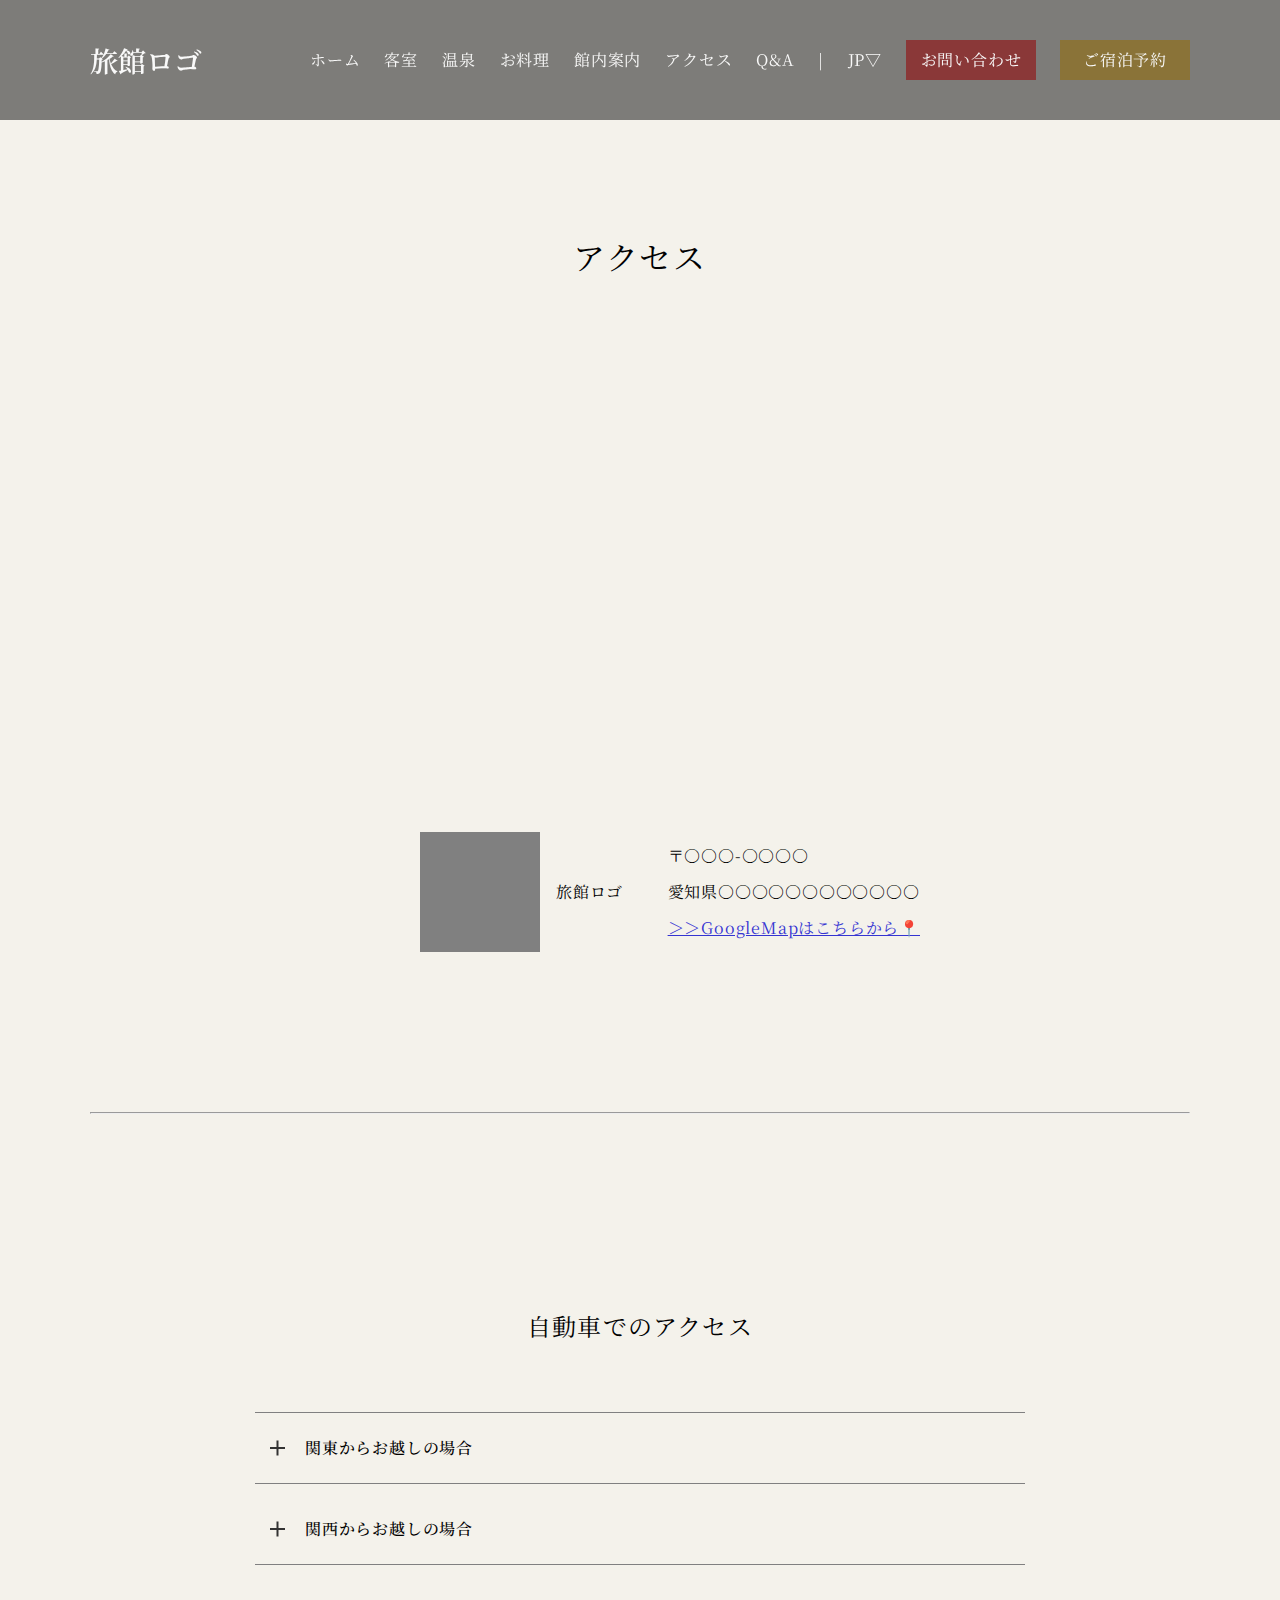
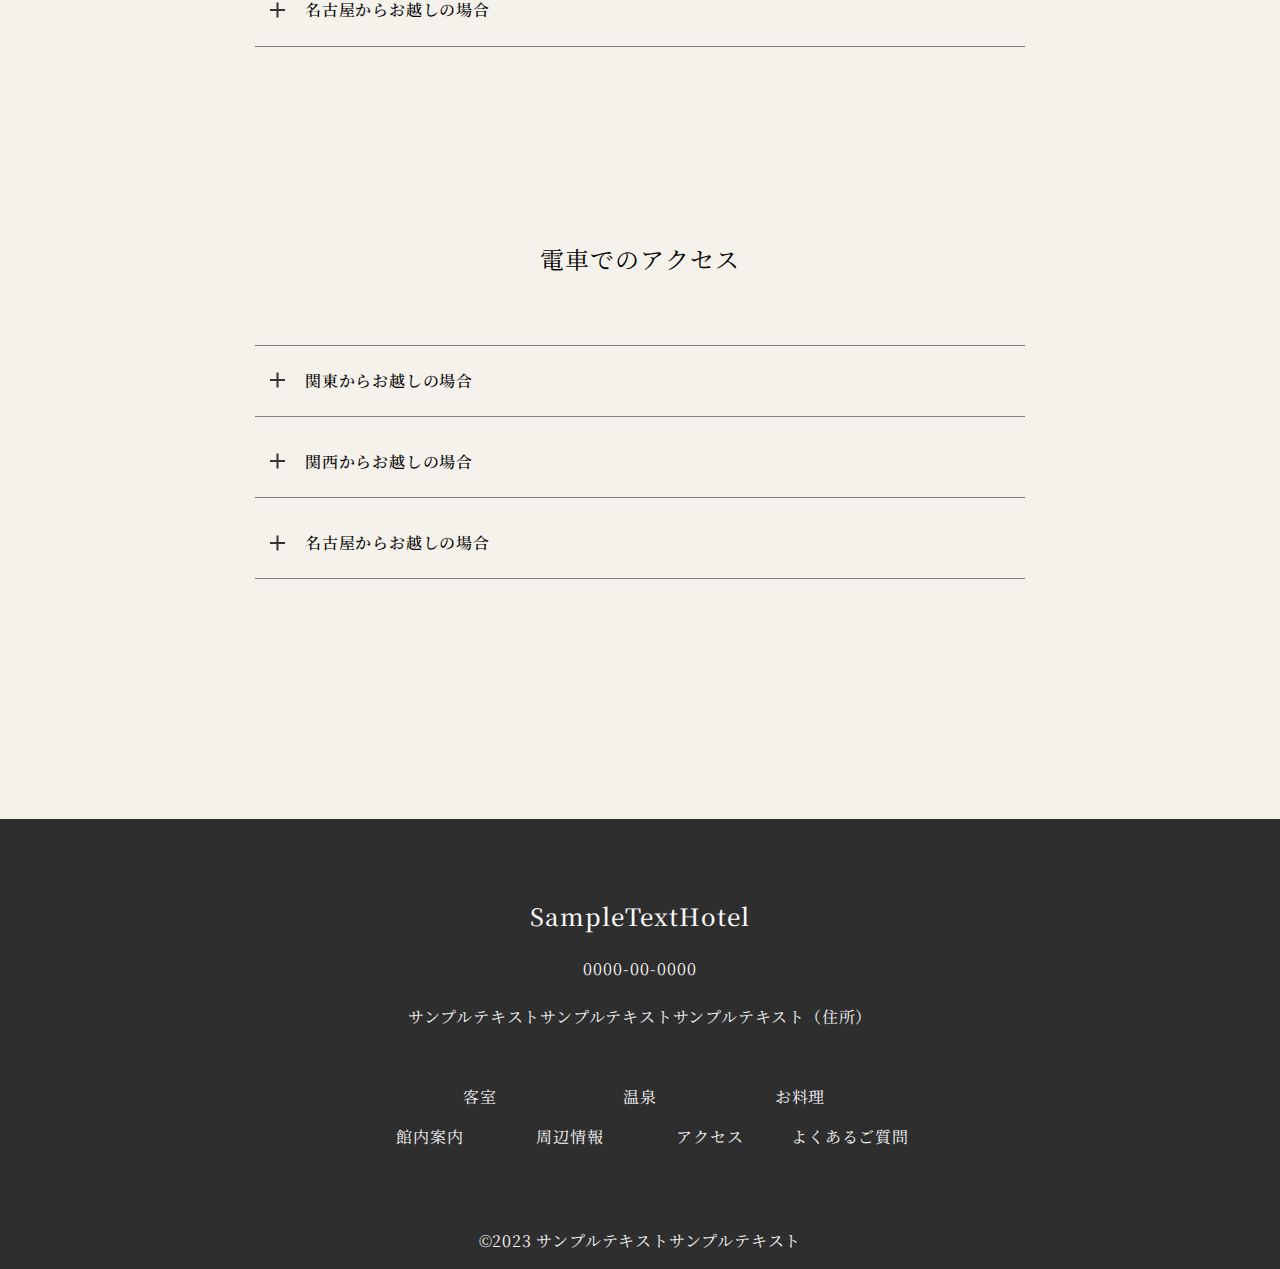
==== pages/access.html @ dd43fd3f "first-commit" ====
<!DOCTYPE html>
<html lang="ja">

<head>
    <meta charset="UTF-8">
    <meta http-equiv="X-UA-Compatible" content="IE=edge">
    <meta name="viewport" content="width=device-width, initial-scale=1.0">
    <title>アクセス</title>
    <link rel="stylesheet" href="../styles/reset.min.css">
    <link rel="stylesheet" href="../styles/style.css">
    <link rel="stylesheet" href="../styles/access.css" />
    <link href="https://fonts.googleapis.com/css?family=Noto+Serif+JP" rel="stylesheet">
</head>

<body>
    <!-- ヘッダー -->
    <header class="header">
        <div class="container">
            <!-- ロゴ -->
            <div class="header__logo">
                <a class="logo" href="../index.html">
                    旅館ロゴ
                </a>
            </div>
            <!-- ナビゲーションバー -->
            <nav class="header__nav">
                <ul class="nav__wrapper">
                    <li class="nav__item"><a href="../index.html">ホーム</a></li>
                    <li class="nav__item"><a href="rooms.html">客室</a></li>
                    <li class="nav__item"><a href="hotspring.html">温泉</a></li>
                    <li class="nav__item"><a href="foods.html">お料理</a></li>
                    <li class="nav__item"><a href="">館内案内</a></li>
                    <li class="nav__item"><a href="access.html">アクセス</a></li>
                    <li class="nav__item"><a href="">Q&A</a></li>
                    <li class=""><a href="#!">|</a></li>
                    <li class="nav__item"><a href="">JP▽</a></li>
                    <li class="header__contact"><a href="">お問い合わせ</a></li>
                    <li class="header__reserve"><a href="">ご宿泊予約</a></li>
                </ul>
            </nav>
        </div>
    </header>

    <div class="access">
        <div class="page__title">
            <h1>アクセス</h1>
        </div>
        <div class="access__map__sample">
            <iframe
                src="https://www.google.com/maps/embed?pb=!1m18!1m12!1m3!1d3261.4289850183573!2d136.88074454999125!3d35.17085906530489!2m3!1f0!2f0!3f0!3m2!1i1024!2i768!4f13.1!3m3!1m2!1s0x600377a4717cd899%3A0xd3e34db56fe4dba5!2z6YeR5pmC6KiI!5e0!3m2!1sja!2sjp!4v1677239403767!5m2!1sja!2sjp"
                width="1536" height="400" style="border:0;" allowfullscreen="" loading="lazy"
                referrerpolicy="no-referrer-when-downgrade"></iframe>
        </div>
        <div class="access__map__detail">
            <div class="access__map__detail__hotel">
                <div class="access__map__detail__logo"></div>
                <p class="access__map__detail__hotelname">
                <p>旅館ロゴ</p>
            </div>
            <div class="access__map__detail__text">
                <p>〒○○○-○○○○</p>
                <p>愛知県○○○○○○○○○○○○</p>
                <p><a class="access__map__link"
                        href="https://www.google.co.jp/maps/place/%E9%87%91%E6%99%82%E8%A8%88/@35.1708591,136.8807499,17z/data=!3m2!4b1!5s0x600376dc5872cb01:0x4ceb5b055da25ba0!4m8!3m7!1s0x600377a4717cd899:0xd3e34db56fe4dba5!5m1!1s2018-10-31!8m2!3d35.1708547!4d136.8829386!16s%2Fg%2F11ptr5n2pp">＞＞GoogleMapはこちらから📍</a>
                </p>
            </div>
        </div>
        <hr class="access__line">

        <div class="access__box">
            <h2 class="access__box__title">自動車でのアクセス</h2>
            <ul class="access__box__accordion">
                <li>
                    <section>
                        <p class="p__title access__box__accordion__title">関東からお越しの場合</p>
                        <div class="access__box__accordion__box">
                            <p>〇〇インターから〇〇インターまで約〇〇分<br>〇〇インターから〇〇インターまで約〇〇分<br>〇〇インターからサンプルテキストホテルまで〇〇分</p>
                        </div>
                    </section>
                </li>
                <li>
                    <section>
                        <p class="p__title access__box__accordion__title">関西からお越しの場合</p>
                        <div class="access__box__accordion__box">
                            <p>〇〇インターから〇〇インターまで約〇〇分<br>〇〇インターから〇〇インターまで約〇〇分<br>〇〇インターからサンプルテキストホテルまで〇〇分</p>
                        </div>
                    </section>
                </li>
                <li>
                    <section>
                        <p class="p__title access__box__accordion__title">名古屋からお越しの場合</p>
                        <div class="access__box__accordion__box">
                            <p>〇〇インターから〇〇インターまで約〇〇分<br>〇〇インターからサンプルテキストホテルまで〇〇分</p>
                        </div>
                    </section>
                </li>
            </ul>
        </div>

        <div class="access__box">
            <h2 class="access__box__title">電車でのアクセス</h2>
            <ul class="access__box__accordion">
                <li>
                    <section>
                        <p class="p__title access__box__accordion__title">関東からお越しの場合</p>
                        <div class="access__box__accordion__box">
                            <p>〇〇駅から〇〇駅まで約〇〇分<br>〇〇駅から〇〇駅まで約〇〇分<br>〇〇駅からサンプルテキストホテルまで〇〇分</p>
                        </div>
                    </section>
                </li>
                <li>
                    <section>
                        <p class="p__title access__box__accordion__title">関西からお越しの場合</p>
                        <div class="access__box__accordion__box">
                            <p>〇〇駅から〇〇駅まで約〇〇分<br>〇〇駅から〇〇駅まで約〇〇分<br>〇〇駅からサンプルテキストホテルまで〇〇分</p>
                        </div>
                    </section>
                </li>
                <li>
                    <section>
                        <p class="p__title access__box__accordion__title">名古屋からお越しの場合</p>
                        <div class="access__box__accordion__box">
                            <p>〇〇駅から〇〇駅まで約〇〇分<br>〇〇駅からサンプルテキストホテルまで〇〇分</p>
                        </div>
                    </section>
                </li>
            </ul>
        </div>
    </div>
    <div class="footer">
        <div>
            <p class="footer__titile">SampleTextHotel</p>
            <p class="footer__sub1">0000-00-0000</p>
            <p class="footer__sub2">サンプルテキストサンプルテキストサンプルテキスト（住所）</p>
        </div>
        <div class="footer__list">
            <ul class="footer__nav__wrapper">
                <li class="footer__nav__item"><a href="#">客室</a></li>
                <li class="footer__nav__item"><a href="#">温泉</a></li>
                <li class="footer__nav__item"><a href="#">お料理</a></li>
                <li class="footer__nav__item"><a href="#">館内案内</a></li>
                <li class="footer__nav__item"><a href="#">周辺情報</a></li>
                <li class="footer__nav__item"><a href="#">アクセス</a></li>
                <li class="footer__nav__item"><a href="#">よくあるご質問</a></li>
            </ul>
        </div>
        <div class="copyright">
            <p>©︎2023 サンプルテキストサンプルテキスト</p>
        </div>
    </div>

    <script src="https://code.jquery.com/jquery-3.4.1.min.js"
        integrity="sha256-CSXorXvZcTkaix6Yvo6HppcZGetbYMGWSFlBw8HfCJo=" crossorigin="anonymous"></script>
    <script src="../js/access.js"></script>
</body>

</html>
---- styles/style.css ----
@charset "UTF-8";
@import url("https://fonts.googleapis.com/css2?family=Roboto:wght@400;700&display=swap");

body {
  font-family: 'Noto Serif JP';
  background: #F4F2EB;
}

a {
  font-size: 16px;
  letter-spacing: 0.05em;
  text-decoration: none;
  color: #060606;
}

html {
  -webkit-font-smoothing: antialiased;
  -moz-osx-font-smoothing: grayscale;
}

h1 {
  font-size: 32px;
  letter-spacing: 0.05em;
}

h2 {
  font-size: 24px;
  letter-spacing: 0.05em;
}

h3 {
  font-size: 18px;
  letter-spacing: 0.05em;
}

p {
  font-size: 16px;
  letter-spacing: 0.05em;
  line-height: 1.5;
}

.p__title {
  font-weight: 500;
}

/* ヘッダー */
.header {
  position: fixed;
  top: 0;
  left: 0;
  height: 120px;
  width: 100%;
  color: #f9f9f9;
  background: rgba(0, 0, 0, 0.488);
  z-index: 1000;
}

.container {
  width: 1100px;
  height: 120px;
  display: flex;
  align-items: center;
  justify-content: space-between;
  margin: 0 auto;
}

/* ロゴ */
.header__logo .logo {
  letter-spacing: 0;
  display: block;
  color: #f9f9f9;
  font-size: 28px;
  font-weight: 600;
}

/* リストナビ <ul> */
.nav__wrapper {
  display: flex;
  align-items: center;
  padding-left: 0;
}

.nav__wrapper li {
  list-style: none;
}

.nav__wrapper > li + li {
  margin-left: 24px;
}

.nav__wrapper a {
  color: #f9f9f9;
}

.nav__item a:hover {
  color: #AFA3A7;
}

.nav__wrapper .header__contact {
  display: flex;
  align-items: center;
  justify-content: center;
  height: 40px;
  width: 130px;
  background: #8A3838;
  position: relative;
}

.nav__wrapper .header__contact:hover {
  background: #7c3b3b;
}

.nav__wrapper .header__reserve {
  display: flex;
  align-items: center;
  justify-content: center;
  height: 40px;
  width: 130px;
  background: #8A7338;
  position: relative;
}

.nav__wrapper .header__reserve:hover {
  background: #7e7150;
}

.backimg img {
  z-index: -1;
  height: 100%;
  width: 100%;
  object-fit:cover;
}


/* fvテキスト */
.fv__text {
  position: absolute;
  top: 700px;
  left: 10%;
  padding: 0;
  margin: 0;
  color: #f9f9f9;
}

.fv__phonenumber {
  font-weight: 600;
  padding-top: 15px;
  padding-bottom: 15px;
  padding-left: 44px;
  background-image: url(file:///Users/souaurata/Workspace/Website/images/phoneicon.png);
  background-position: left center;
  background-size: 30px 30px;
  background-repeat: no-repeat;
  margin-left: 12px;
}

.fv__phonenumber span {
  margin: 2px;
}

.fv__text p {
  font-size: 20px;
  font-weight: 600;
}

/* スクロールダウン */
.scrolldown4 {
  /*描画位置※位置は適宜調整してください*/
  position: absolute;
  bottom: 1%;
  right: 50%;
  /*矢印の動き1秒かけて永遠にループ*/
  animation: arrowmove 1s ease-in-out infinite;
}

.scrolldown5 {
  /*描画位置※位置は適宜調整してください*/
  position: absolute;
  bottom: 1%;
  right: 50%;
  /*矢印の動き1秒かけて永遠にループ*/
  animation: arrowmove 1s ease-in-out infinite;
}

.scrolldown6 {
  /*描画位置※位置は適宜調整してください*/
  position: absolute;
  bottom: 1%;
  right: 50%;
  /*矢印の動き1秒かけて永遠にループ*/
  animation: arrowmove 1s ease-in-out infinite;
}

/*下からの距離が変化して全体が下→上→下に動く*/
@keyframes arrowmove {
  0% {
    bottom: 1%;
  }

  50% {
    bottom: 3%;
  }

  100% {
    bottom: 1%;
  }
}

/*Scrollテキストの描写*/
.scrolldown4 span {
  /*描画位置*/
  position: absolute;
  left: -30px;
  bottom: 40px;
  /*テキストの形状*/
  color: #eee;
  font-size: 1.2rem;
  letter-spacing: 0.05em;
}


/* 矢印の描写 */
.scrolldown4:before {
  content: "";
  /*描画位置*/
  position: absolute;
  bottom: -20px;
  right: -13.8px;
  /*矢印の形状*/
  width: 2px;
  height: 28px;
  background: #eee;
  transform: skewX(-45deg);
}

.scrolldown4:after {
  content: "";
  /*描画位置*/
  position: absolute;
  bottom: -20px;
  right: 13.8px;
  /*矢印の形状*/
  width: 2px;
  height: 28px;
  background: #eee;
  transform: skewX(45deg);
}

.scrolldown5:before {
  content: "";
  /*描画位置*/
  position: absolute;
  bottom: -40px;
  right: -13.8px;
  /*矢印の形状*/
  width: 2px;
  height: 28px;
  background: #eee;
  transform: skewX(-45deg);
}

.scrolldown5:after {
  content: "";
  /*描画位置*/
  position: absolute;
  bottom: -40px;
  right: 13.8px;
  /*矢印の形状*/
  width: 2px;
  height: 28px;
  background: #eee;
  transform: skewX(45deg);
}

.scrolldown6:before {
  content: "";
  /*描画位置*/
  position: absolute;
  bottom: -60px;
  right: -13.8px;
  /*矢印の形状*/
  width: 2px;
  height: 28px;
  background: #eee;
  transform: skewX(-45deg);
}

.scrolldown6:after {
  content: "";
  /*描画位置*/
  position: absolute;
  bottom: -60px;
  right: 13.8px;
  /*矢印の形状*/
  width: 2px;
  height: 28px;
  background: #eee;
  transform: skewX(45deg);
}


/* news&topic */
.news {
  width: 1100px;
  margin: 0 auto;
}

.news__subtitle {
  font-size: 26px;
  font-weight: 550;
  text-align:left;
  margin: 56px 0 32px;
  color: #8A7338;
}

.news__subtitle .sub__title {
  font-size: 16px;
  font-weight: 500;
  margin-left: 2%;
}

.news__list__item {
  padding: 18px 32px;
  border-bottom: 1px solid #E6E6E6;
}

.news__list__item:first-child {
  border-top: 1px solid #E6E6E6;
}

.news__list__item a {
  position: relative;
  display: flex;
  align-items: center;
}

.news__list__item:hover {
  background-color: #f3f3f3;
}

.news__item {
  background: #B49954;
  width: 6em;
  height: 2em;
  /* 親要素の文字サイズを基準 */
  text-align: center;
  margin-left: 20px;
  margin-right: 20px;
  color: #f9f9f9;
  line-height: 2em;
}

.news__item__time {
  font-size: 14px;
  margin-left: 24px;
  margin-top: 2px;
}

.news__arrow {
  width: 36px;
  height: 1px;
  background: #707070;
  position: absolute;
  top: 50%;
  right: 0;
}

.news__arrow::after {
  content: "";
  display: block;
  width: 10px;
  height: 1px;
  background: #707070;
  transform: rotate(45deg);
  position: absolute;
  right: -2px;
  bottom: 3px;
}

@media screen and (max-width: 1024px) {
  .news__list__item a {
    display: block;
  }
}

@media screen and (max-width: 769px) {
  .news__list__item a {
    font-size: 14px;
  }


}

@media screen and (max-width: 480px) {
  .news__arrow {
    display: none;
  }

  .news__list__item a {
    padding-right: 0;
  }
}

/* 詳しく見るボタン */
.news__morebutton a {
  display: flex;
  justify-content: center;
  align-items: center;
  position: relative;
  margin: 16px auto 0;
  padding: 1.4em 2em;
  width: 160px;
  color: #f9f9f9;
  font-weight: 500;
  background-color: #363636;
  transition: 0.3s;
}

.news__morebutton a::before {
  content: '';
  position: absolute;
  bottom: -7px;
  right: -7px;
  width: 100%;
  height: 2px;
  background-color: #363636;
  transition: 0.2s ease 0s;
}

.news__morebutton a::after {
  content: '';
  position: absolute;
  top: 7px;
  right: -7px;
  width: 2px;
  height: 100%;
  background-color: #363636;
  transition: 0.2s ease 0.2s;
}

.news__morebutton a:hover::before {
  width: 0%;
}

.news__morebutton a:hover::after {
  height: 0%;
}

.news__morebutton a:hover {
  text-decoration: none;
  background-color: #B49954;
}


/* コロナウイルス対策に関して */
.corona {
  width: 1100px;
  margin: 280px auto;
}

.corona__title {
  position: relative;
  bottom: -40px;
  width: fit-content;
  color: #f9f9f9;
  background-color: #363636;
  padding: 0.8em;
  margin: 0 auto;
}

.corona__nav__wrapper {
  width: 1000px;
  padding: 64px 50px 40px;
  display: flex;
  justify-content: center;
  margin: 0 auto;
  background-color: #8A7338;
}

.corona__nav__item {
  color: #f9f9f9;
  width: 200px;
  padding: 0 24px;
}

.corona__item__img img {
  width: 200px;
}

.corona__item__name {
  padding: 1em 0;
  text-align: center;
  font-weight: 600;
}

/* ホテルアバウト */
.hotelabout {
  display: flex;
  background-image: url(../images/julia-koizumi-NOSuEGrC5JU-unsplash.jpg);
  background-position: center center;
  background-repeat: no-repeat;
  background-size: cover;
  position: relative;
  width: 100%;
  height: 700px;
  object-fit: cover;
  align-items: center;
  justify-content: center;
  margin-bottom: 280px;
}

.hotelabout::before {
  content: '';
  background-color: rgba(0, 0, 0, 0.384);
  position: absolute;
  top: 0;
  right: 0;
  bottom: 0;
  left: 0;
}

.hotelabout__box {
  position: relative;
  color: #f9f9f9;
  text-align: center;
}

.hotelabout__box p {
  margin-top: 80px;
  margin-bottom: 50px;
  font-size: 20px;
  line-height: 2em;
}


/* 客室、温泉、料理 */
.others__a {
  width: 1100px;
  margin: 0 auto 280px;
}

.link__box {
  display: flex;
  width: 950px;
  height: 450px;
  margin-bottom: 200px;
}

.link__box:nth-child(2) {
  margin: 0 0 200px auto;
}

.slider__list {
  width: 70%;
  height: 480px;
  margin: 0 auto;
}

.slider__item {
  object-fit: cover;
}

/*--------画像サイズ調整---------*/
.slider__item img {
  width: 100%;
  height: 450px;
}

.slider__tx {
  display: flex;
  flex-direction: column;
  width: 30%;
  background-color: #AFA3A7;
  color: #f9f9f9;
  padding: 80px 70px;
  justify-content: space-between;
}

.slider__tx__title {
  font-weight: 600;
}

/* .slider__tx__sub {
  padding: 40px 50px 50px;
} */

.slider__tx__button {
  text-align: right;
}

.slider__tx__button a {
  margin: 0 0 0 auto;
  display: flex;
  justify-content: space-between;
  align-items: center;
  position: relative;
  padding: 1.3em 2em;
  font-weight: 500;
  width: 140px;
  color: #363636;
  background-color: #f9f9f9;
  transition: 0.3s;
}

.slider__tx__more {
  padding-right: 50px;
}

/* 矢印上の線 */
.slider__tx__button a::before {
  content: '';
  position: absolute;
  top: 50%;
  right: 0.8em;
  transform: rotate(45deg);
  width: 16px;
  height: 1.5px;
  background-color: #707070;
  transition: 0.3s;
}

/* 矢印下の線 */
.slider__tx__button a::after {
  content: '';
  position: absolute;
  top: 60%;
  right: 1em;
  width: 48px;
  height: 1.2px;
  background-color: #707070;
  transition: 0.3s;
}

.slider__tx__button a:hover {
  text-decoration: none;
  background-color: #e0e0e0;
}

.slider__tx__button a:hover::before,
.slider__tx__button a:hover::after {
  right: 0.5em;
}

/*-----------height調整----------*/
.slick-slide {
  height: auto !important;
}

/*-----------矢印表示----------*/
.slick-next {
  right: 30px !important;
}

.slick-prev {
  left: 20px !important;
}

.slick-arrow {
  z-index: 2 !important;
}

.slider02 {
  position: relative;
  overflow: hidden;
  width: 850px;
  margin-bottom: 200px;
  margin-left: 120px;
}

.slider03 {
  position: relative;
  overflow: hidden;
  width: 850px;
}


/* その他 */
.others__b {
  width: 1100px;
  margin: 0 auto;
  display: flex;
  justify-content: space-between;
}

.other {
  display: flex;
  flex-direction: column;
  justify-content: center;
  align-items: center;
  width: 440px;
  height: 680px;
  background-color: #707070;
  outline: 1px solid #ffffff;
  outline-offset: -12px;
  object-fit: cover;
}

.other:nth-child(1) {
  position: relative;
  background-image: url(../images/category2/background_img/amy-vann-Vv_uKfiWCE8-unsplash.jpg);
  background-position: center center;
  background-repeat: no-repeat;
  background-size: cover;
  object-fit: cover;
}

.other:nth-child(1)::before {
  content: '';
  background-color: rgba(0, 0, 0, 0.384);
  position: absolute;
  top: 0;
  right: 0;
  bottom: 0;
  left: 0;
}

.other:nth-child(2) {
  position: relative;
  background-image: url(../images/category2/background_img/anna-bielan-l6QU5SHinP8-unsplash.jpg);
  background-position: center center;
  background-repeat: no-repeat;
  background-size: cover;
  object-fit: cover;
}

.other:nth-child(2)::before {
  content: '';
  background-color: rgba(0, 0, 0, 0.384);
  position: absolute;
  top: 0;
  right: 0;
  bottom: 0;
  left: 0;
}

.other:nth-child(3) {
  position: relative;
  background-image: url(../images/category2/background_img/dmitry-ganin-nMxNu3z9otE-unsplash.jpg);
  background-position: center center;
  background-repeat: no-repeat;
  background-size: cover;
  object-fit: cover;
}

.other:nth-child(3)::before {
  content: '';
  background-color: rgba(0, 0, 0, 0.384);
  position: absolute;
  top: 0;
  right: 0;
  bottom: 0;
  left: 0;
}

.other__inner {
  position: relative;
  padding: 0 80px;
}

.other__img {
  margin-top: 110px;
  margin-bottom: 4px;
  width: auto;
  text-align: center;
}

.other__img__1 {
  margin-left: 10px;
}

.other__title {
  text-align: center;
  margin-bottom: 32px;
  font-size: 28px;
  color: #f9f9f9;
}

.other__sub {
  text-align: center;
  color: #f9f9f9;
}


/* その他ボタン */
.other__btn {
  width: max-content;
  margin: 0 auto;
  padding-top: 70px;
}

.other__btn a {
  width: 90px;
  height: 90px;
  color: #f9f9f9;
  border: 1px solid #f9f9f979;
  border-radius: 50%;
  display: flex;
  justify-content: center;
  align-items: center;
  position: relative;
  z-index: 0;
}

.other__btn a::after {
  content: "";
  display: inline-block;
  width: 100%;
  height: 100%;
  border-radius: 50%;
  position: absolute;
  top: 0;
  left: 0;
  z-index: -1;
  transition: all .5s;
  transform: scale(.3);
}

.other__btn a:hover {
  color: #060606;
}

.other__btn a:hover::after {
  background: #f9f9f979;
  transform: scale(1);
}


/* フッター */
.footer {
  margin-top: 240px;
  width: 100%;
  height: 450px;
  background-color: #2E2E2E;
  color: #f9f9f9;
  text-align: center;
}

.footer__nav__wrapper {
  justify-content: center;
  padding-left: 0;
  display: flex;
  flex-wrap: wrap;
}

.footer__nav__wrapper li {
  display: block;
}

.footer__nav__item {
  padding-bottom: 24px;
}

.footer__nav__item a {
  color: #f9f9f9;
}

.footer__titile {
  padding: 80px 0 24px;
  font-weight: 500;
  font-size: 24px;
  line-height: 34px;
  text-align: center;
}

.footer__sub1 {
  padding-bottom: 24px;
  font-size: 16px;
  /* ボックスの高さと同一 */
  letter-spacing: 0.06em;
}

.footer__sub2 {
  padding-bottom: 60px;
  font-size: 16px;
}

.footer__list {
  margin: auto;
  width: 600px;
  padding-bottom: 60px;
}

.footer__nav__item:nth-child(1) {
  width: 160px;
}
.footer__nav__item:nth-child(2) {
  width: 160px;
}
.footer__nav__item:nth-child(3) {
  width: 160px;
}
.footer__nav__item:nth-child(4) {
  width: 140px;
}
.footer__nav__item:nth-child(5) {
  width: 140px;
}
.footer__nav__item:nth-child(6) {
  width: 140px;
}
.footer__nav__item:nth-child(7) {
  width: 140px;
}


/* ページ同一設定 */
.page__title {
  text-align: center;
  margin: 240px 0 80px;
}
---- styles/access.css ----
@charset "UTF-8";

body {
  background: #F4F2EB;
}

.access {
  width: 1100px;
  margin: 0 auto;
}

.access__map__sample {
  width: 1100px;
  height: 400px;
  margin-bottom: 80px;
}

.access__map__sample iframe{
  width: 1100px;
}

.access__map__detail {
  width: 500px;
  margin: 0 30% 160px;
  justify-content: space-between;
  display: flex;
  align-items: center;
}

.access__map__detail__hotel {
  display: flex;
  align-items: center;
}

.access__map__detail__logo {
  width: 120px;
  height: 120px;
  background-color: gray;
  margin-right: 16px;
}

.access__map__detail__hotelname {
  text-align: center;
}

.access__map__detail__text {
  height: 120px;
  display: flex;
  flex-direction: column;
  justify-content: space-evenly;
}

.access__map__link {
  color: rgb(52, 52, 210);
  text-decoration: underline;
}

.access__map__link:hover {
  filter: brightness(50%);
}

.access__line {
  margin-bottom: 200px;
}

.access__box {
  margin-bottom: 200px;
}

.access__box:nth-child(2) {
  margin-bottom: 240px;
}

.access__box__title {
  padding-bottom: 64px;
  text-align: center;
}


/* 自動車でのアクセス方法 */
.access__box__accordion {
  list-style: none;
  width: 70%;
  max-width: 1080px;
  margin: 0 auto;
}

.access__box__accordion li {
  border-bottom: 1px solid gray;
  margin: 10px 0;
}

.access__box__accordion li:first-child {
  border-top: 1px solid gray;
}

.access__box__accordion__title {
  position: relative;
  cursor: pointer;
  padding: 3% 3% 3% 50px;
  transition: all.5s ease;
}

/*アイコンの＋と×*/
.access__box__accordion__title::before,
.access__box__accordion__title::after {
  position: absolute;
  content: '';
  width: 15px;
  height: 2px;
  background-color: #333;
}

.access__box__accordion__title::before {
  top: 48%;
  left: 15px;
  transform: rotate(0deg);
}

.access__box__accordion__title::after {
  top: 48%;
  left: 15px;
  transform: rotate(90deg);
}

/*　closeというクラスがついたら形状変化　*/
.access__box__accordion__title.close::before {
  transform: rotate(45deg);
}

.access__box__accordion__title.close::after {
  transform: rotate(-45deg);
}

/*アコーディオンで現れるエリア*/
.access__box__accordion__box {
  display: none;
  /*はじめは非表示*/
  background: #f3f3f3;
  margin: 0 3% 3% 3%;
  padding: 3%;
}
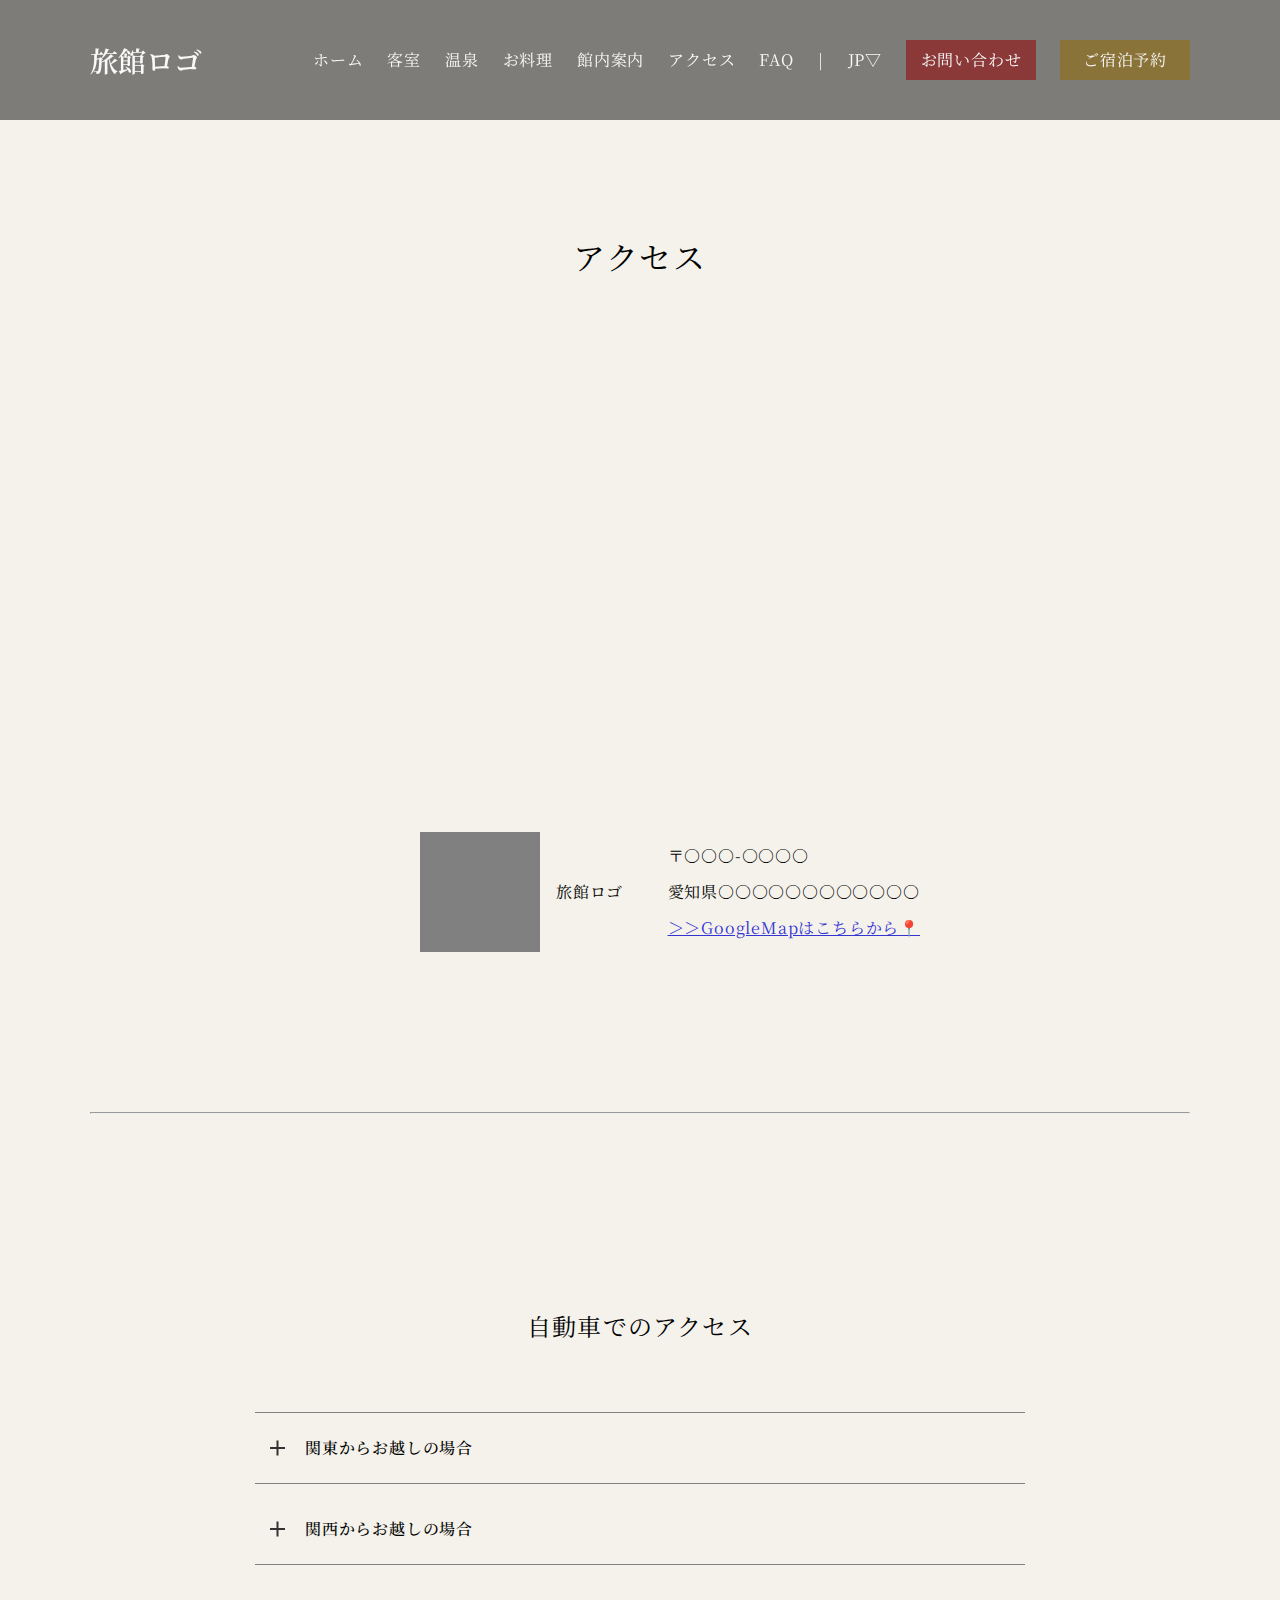
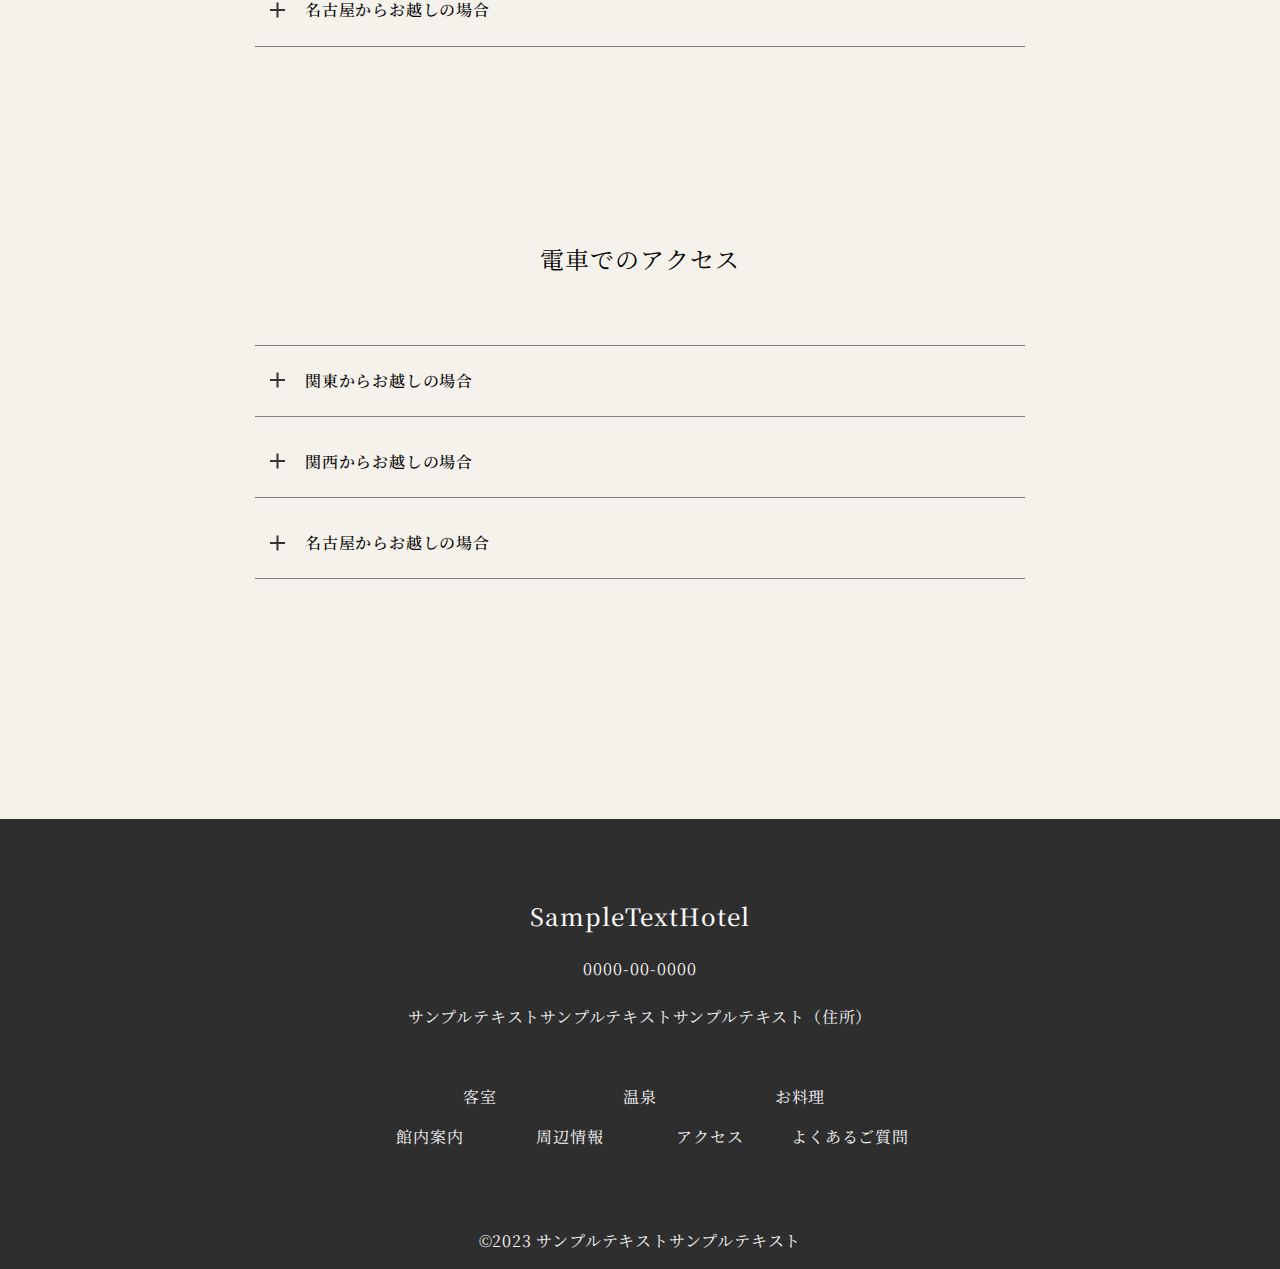
==== commit 4ef4e337: "commit" ====
--- a/pages/access.html
+++ b/pages/access.html
@@ -31,7 +31,7 @@
                     <li class="nav__item"><a href="foods.html">お料理</a></li>
                     <li class="nav__item"><a href="">館内案内</a></li>
                     <li class="nav__item"><a href="access.html">アクセス</a></li>
-                    <li class="nav__item"><a href="">Q&A</a></li>
+                    <li class="nav__item"><a href="">FAQ</a></li>
                     <li class=""><a href="#!">|</a></li>
                     <li class="nav__item"><a href="">JP▽</a></li>
                     <li class="header__contact"><a href="">お問い合わせ</a></li>
